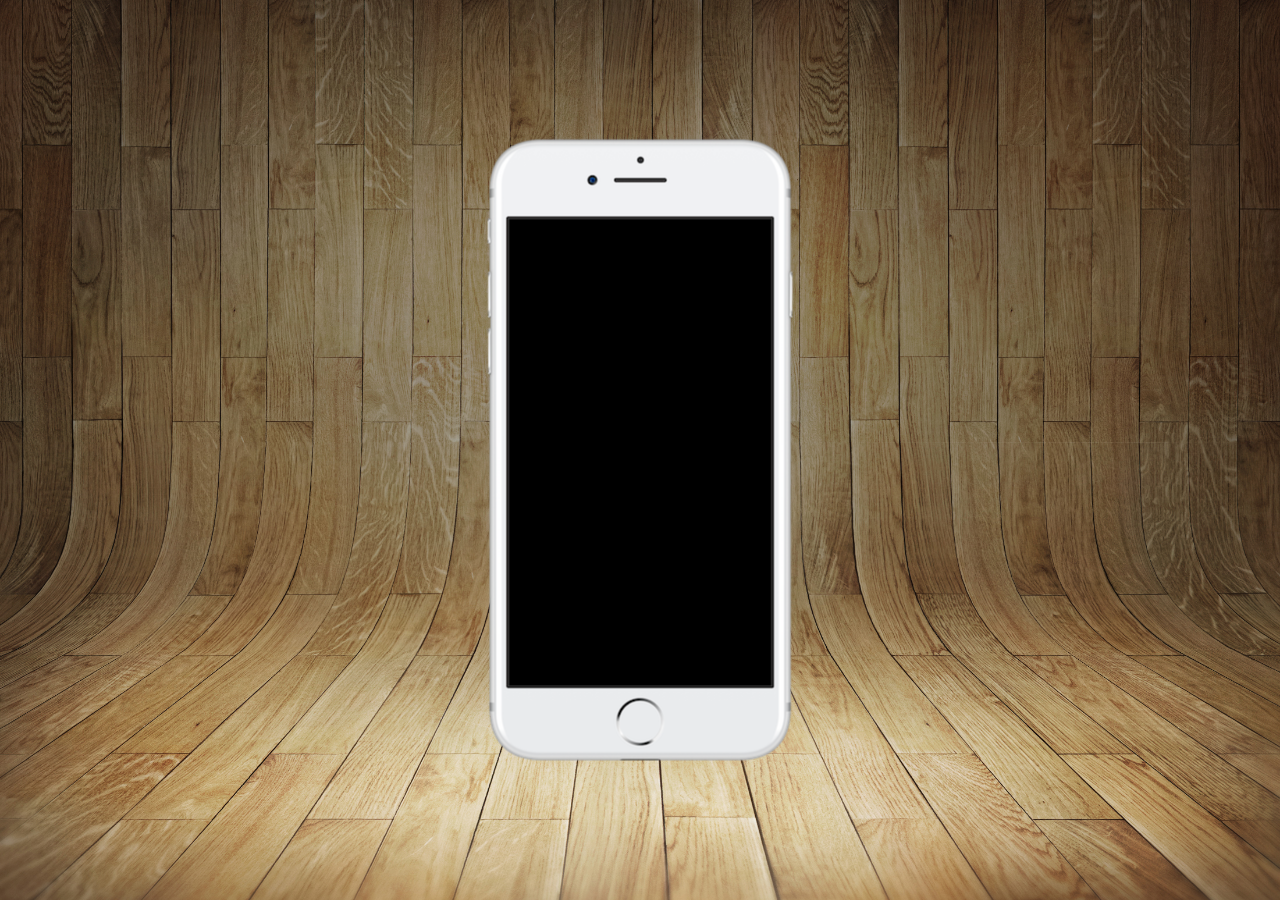
==== index.html @ 3b9d3065 "inicio redes" ====
<!DOCTYPE html>
<html lang="pt-br">
<head>
    <meta charset="UTF-8">
    <meta name="viewport" content="width=device-width, initial-scale=1.0">
    <title>Minhas Redes</title>
    <link rel="shortcut icon" href="Css/favicon.ico" type="image/x-icon">
    <link rel="stylesheet" href="Css/style.css">
</head>
<body>
    <main>
        <section id="telefone">
        </section>
        <section id="redes -ociais">
        </section>
    </main>
</body>
</html>
---- Css/style.css ----
@charset "UTF-8";

* {
    margin: 0px;
    padding: 0px;
}

html,
body {
    height: 100vh;
    width: 100vw;

}

body {
    background: url(imagens/fundo-madeira.jpg) no-repeat top center;
    background-size: cover;
    background-attachment: fixed;
}

main {
    height: 100vh;
    position: relative;

}

section#telefone {
    position: absolute;
    top: 50%;
    left: 50%;
    transform: translate(-50%, -50%);

    height: 627px;
    width: 311px;
    background: url(imagens/frame-iphone.png) no-repeat;



}
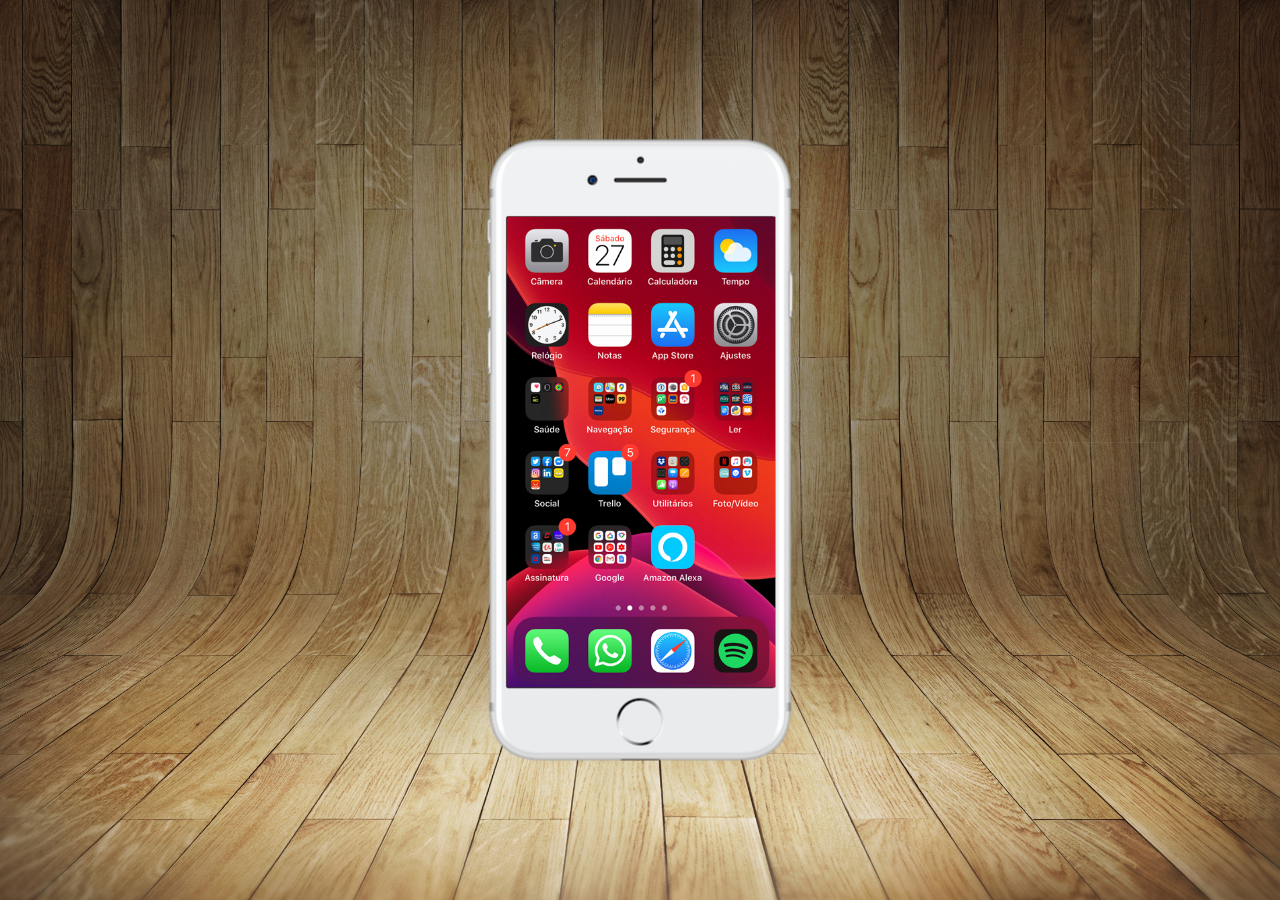
==== commit bbd05b57: "tela home" ====
--- a/index.html
+++ b/index.html
@@ -10,6 +10,7 @@
 <body>
     <main>
         <section id="telefone">
+            <iframe id="tela" name="tela" src="home.html" frameborder="0"></iframe>
         </section>
         <section id="redes -ociais">
         </section>
--- a/Css/style.css
+++ b/Css/style.css
@@ -9,7 +9,6 @@
 body {
     height: 100vh;
     width: 100vw;
-
 }
 
 body {
@@ -21,7 +20,6 @@
 main {
     height: 100vh;
     position: relative;
-
 }
 
 section#telefone {
@@ -34,6 +32,13 @@
     width: 311px;
     background: url(imagens/frame-iphone.png) no-repeat;
 
+}
+iframe#tela{
+    position: relative;
+    top: 80px;
+    left: 22px;
+    width: 269px;
+    height: 471px;
 
 
 }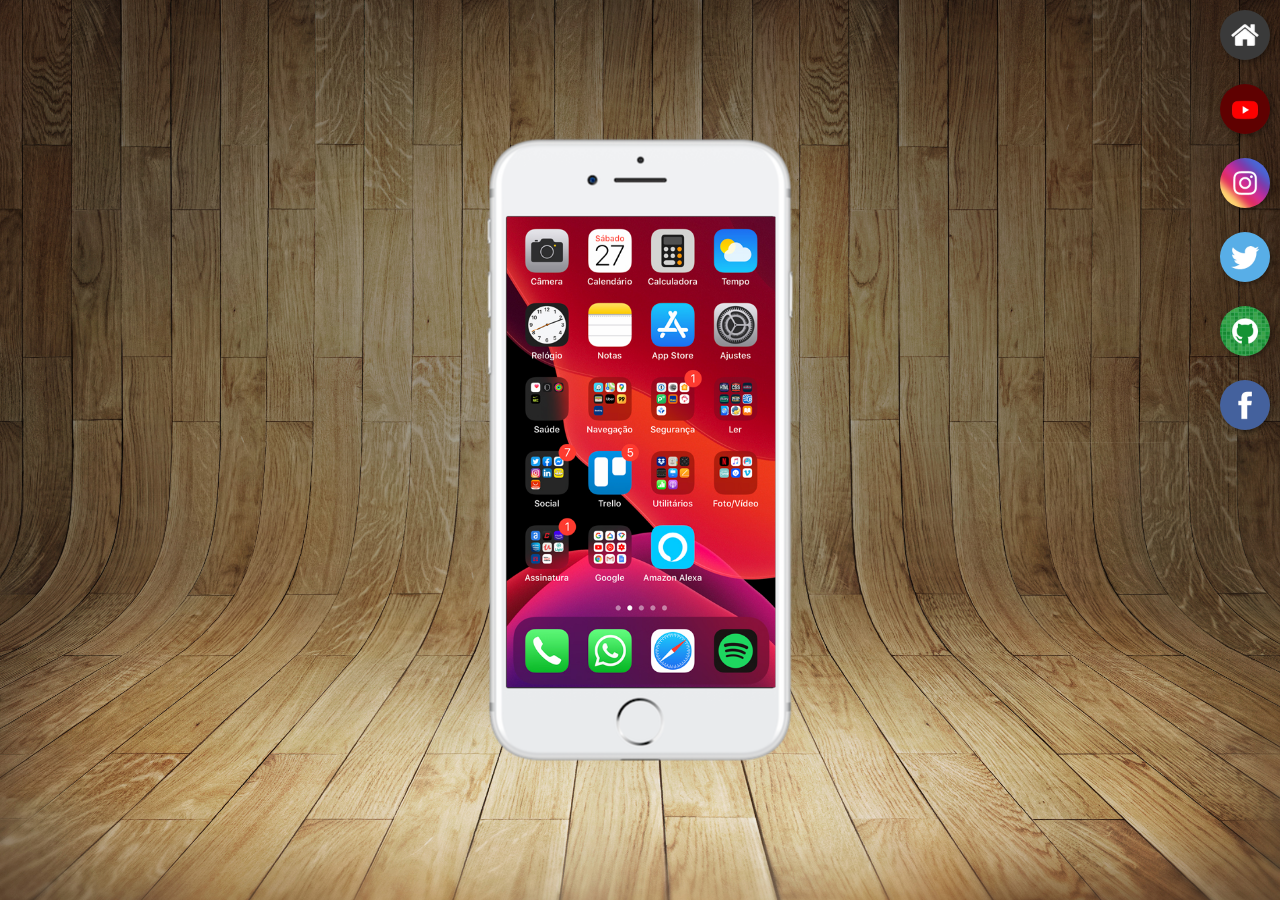
==== commit fd280604: "criei botões na lateral" ====
--- a/index.html
+++ b/index.html
@@ -1,5 +1,6 @@
 <!DOCTYPE html>
 <html lang="pt-br">
+
 <head>
     <meta charset="UTF-8">
     <meta name="viewport" content="width=device-width, initial-scale=1.0">
@@ -7,13 +8,22 @@
     <link rel="shortcut icon" href="Css/favicon.ico" type="image/x-icon">
     <link rel="stylesheet" href="Css/style.css">
 </head>
+
 <body>
     <main>
         <section id="telefone">
             <iframe id="tela" name="tela" src="home.html" frameborder="0"></iframe>
         </section>
-        <section id="redes -ociais">
+        <section id="redes-sociais">
+            <a target="tela" href="#"><img src="Css/imagens/logo-home.jpg" alt=""></a><br>
+            <a target="tela" href="#"> <img src="Css/imagens/logo-youtube.jpg" alt=""></a><br>
+            <a target="tela" href="#"> <img src="Css/imagens/logo-instagram.jpg" alt=""></a><br>
+            <a target="tela" href="#"><img src="Css/imagens/logo-twitter.jpg" alt=""></a><br>
+            <a target="tela" href="#"><img src="Css/imagens/logo-github.jpg" alt=""></a><br>
+            <a target="tela" href="#"><img src="Css/imagens/logo-facebook.jpg" alt=""></a><br>
+
         </section>
     </main>
 </body>
+
 </html>--- a/Css/style.css
+++ b/Css/style.css
@@ -33,12 +33,32 @@
     background: url(imagens/frame-iphone.png) no-repeat;
 
 }
-iframe#tela{
+
+section#redes-sociais img {
+    width: 50px;
+    margin: 10px;
+    border-radius: 50%;
+    box-shadow: 2px 2px 5px rgba(0, 0, 0, 0.37);
+}
+
+section#redes-sociais img:hover {
+    border: 2px solid rgba(255, 255, 255, 0.61);
+    box-sizing: border-box;
+    transform: translate(-3px, -3px);
+    box-shadow: 5px 5px 10px rgba(0, 0, 0, 0.37);
+    transition: transform 0.5s, border 1.5s;
+
+
+}
+
+section#redes-sociais {
+    text-align: right;
+}
+
+iframe#tela {
     position: relative;
     top: 80px;
     left: 22px;
     width: 269px;
     height: 471px;
-
-
 }